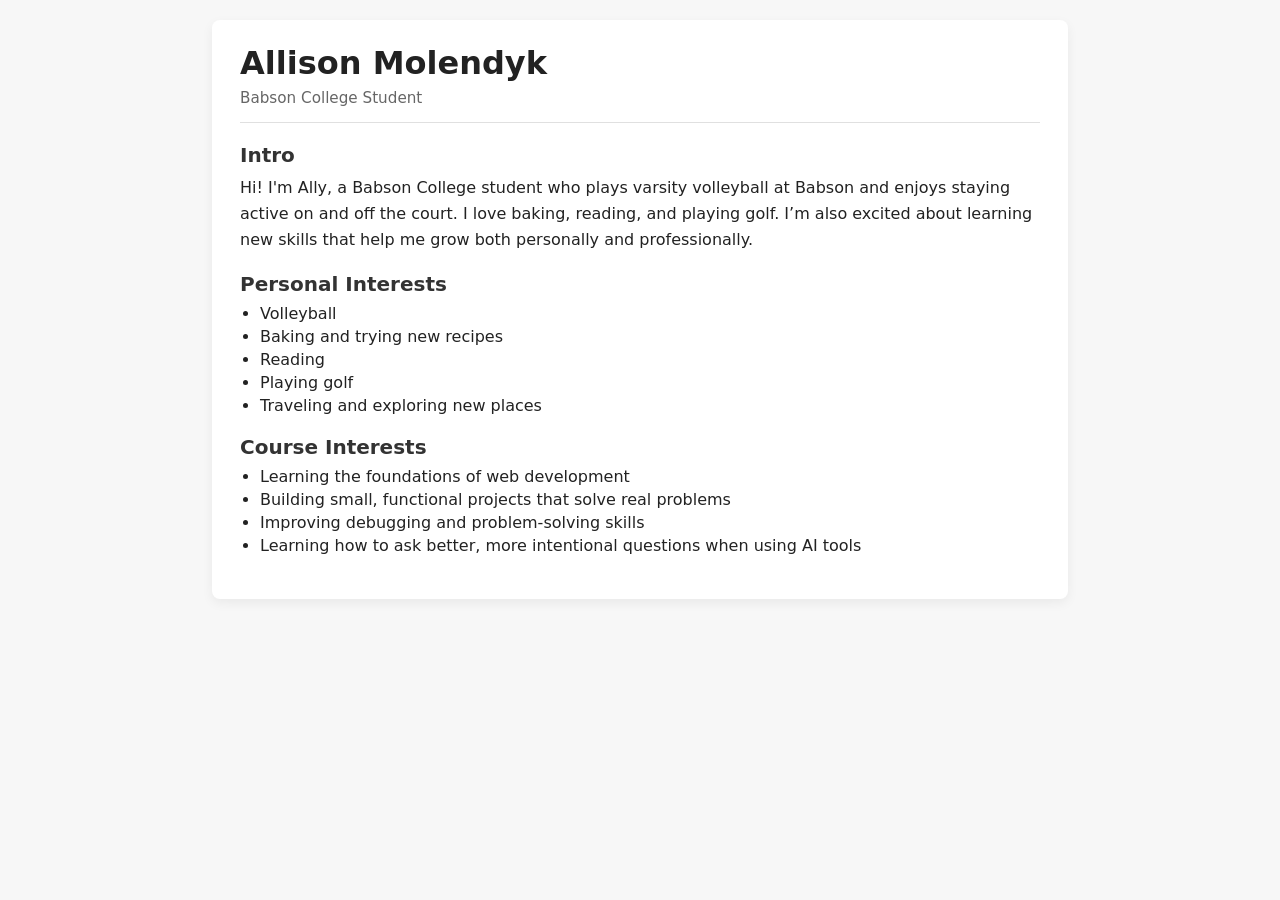
==== index.html @ fc71604b "Save index.html after accidentally deleting it" ====
<!DOCTYPE html>
<html lang="en">
<head>
  <meta charset="UTF-8" />
  <title>Allison | Babson College Student</title>
  <meta name="viewport" content="width=device-width, initial-scale=1.0" />
  <style>
    body {
      font-family: system-ui, -apple-system, BlinkMacSystemFont, "Segoe UI", sans-serif;
      margin: 0;
      padding: 20px;
      background-color: #f7f7f7;
      color: #222;
    }

    .container {
      max-width: 800px;
      margin: 0 auto;
      background: #ffffff;
      padding: 24px 28px;
      border-radius: 8px;
      box-shadow: 0 4px 12px rgba(0, 0, 0, 0.06);
    }

    header {
      border-bottom: 1px solid #e0e0e0;
      padding-bottom: 12px;
      margin-bottom: 20px;
    }

    header h1 {
      margin: 0 0 4px;
      font-size: 2rem;
    }

    header p {
      margin: 0;
      color: #666;
      font-size: 0.95rem;
    }

    section {
      margin-bottom: 20px;
    }

    h2 {
      margin: 0 0 8px;
      font-size: 1.25rem;
      color: #333;
    }

    p {
      margin: 0 0 10px;
      line-height: 1.6;
    }

    ul {
      margin: 6px 0 0;
      padding-left: 20px;
    }

    li {
      margin-bottom: 4px;
    }
  </style>
</head>
<body>
  <div class="container">
    <header>
      <h1>Allison Molendyk</h1>
      <p>Babson College Student</p>
    </header>

    <section aria-labelledby="intro-heading">
      <h2 id="intro-heading">Intro</h2>
      <p>
        Hi! I'm Ally, a Babson College student who plays varsity volleyball at Babson and enjoys staying active on and off the court.
        I love baking, reading, and playing golf. I’m also excited about learning new skills that help me grow both personally and professionally.
      </p>
    </section>

    <section aria-labelledby="personal-heading">
      <h2 id="personal-heading">Personal Interests</h2>
      <ul>
        <li>Volleyball</li>
        <li>Baking and trying new recipes</li>
        <li>Reading</li>
        <li>Playing golf</li>
        <li>Traveling and exploring new places</li>
      </ul>
    </section>

    <section aria-labelledby="course-heading">
      <h2 id="course-heading">Course Interests</h2>
      <ul>
        <li>Learning the foundations of web development</li>
        <li>Building small, functional projects that solve real problems</li>
        <li>Improving debugging and problem-solving skills</li>
        <li>Learning how to ask better, more intentional questions when using AI tools</li>
      </ul>
    </section>
  </div>
</body>
</html>
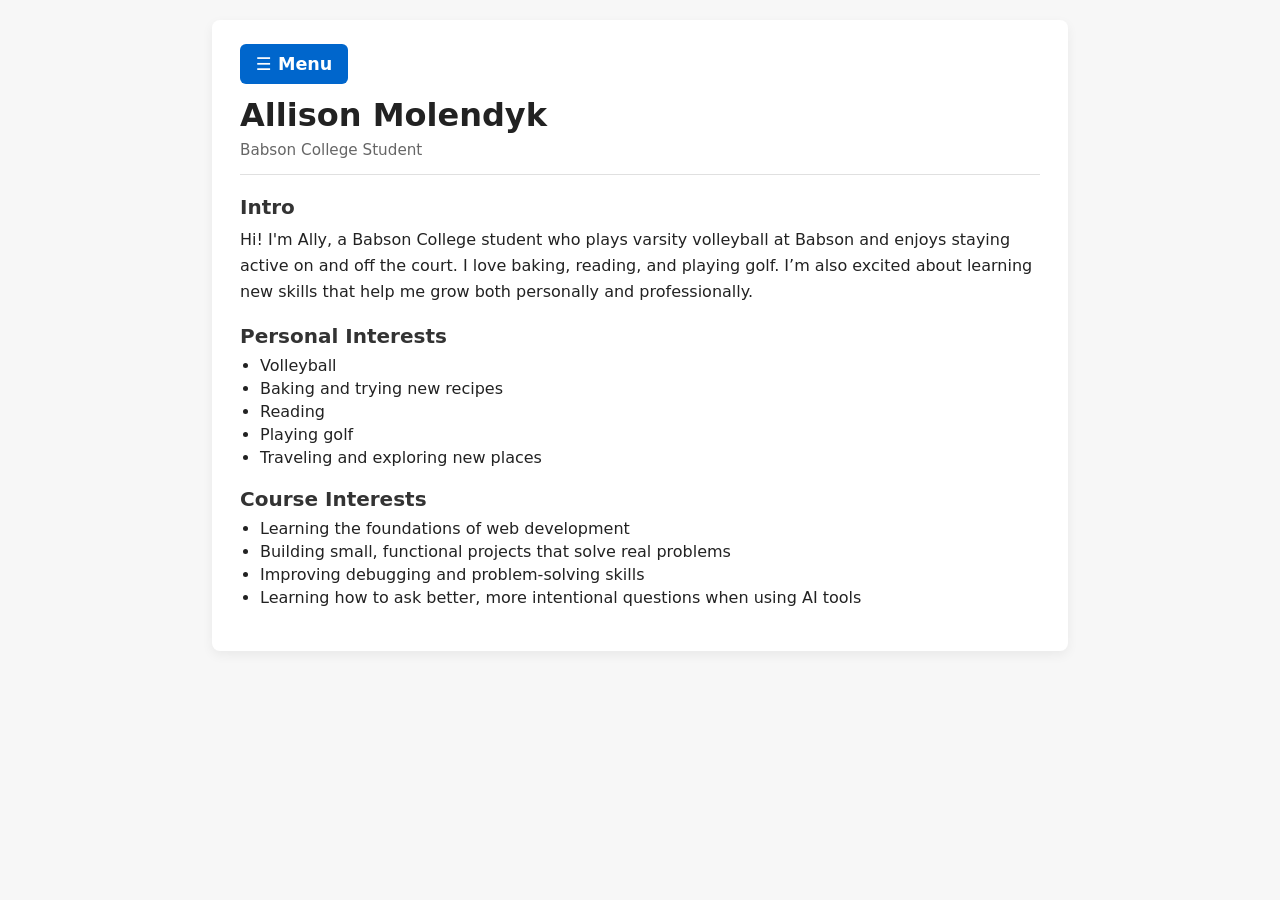
==== commit dd7cfab9: "use AI to create a hamburger navigation bar" ====
--- a/index.html
+++ b/index.html
@@ -1,104 +1,203 @@
-<!DOCTYPE html>
+<!doctype html>
 <html lang="en">
-<head>
-  <meta charset="UTF-8" />
-  <title>Allison | Babson College Student</title>
-  <meta name="viewport" content="width=device-width, initial-scale=1.0" />
-  <style>
-    body {
-      font-family: system-ui, -apple-system, BlinkMacSystemFont, "Segoe UI", sans-serif;
-      margin: 0;
-      padding: 20px;
-      background-color: #f7f7f7;
-      color: #222;
-    }
-
-    .container {
-      max-width: 800px;
-      margin: 0 auto;
-      background: #ffffff;
-      padding: 24px 28px;
-      border-radius: 8px;
-      box-shadow: 0 4px 12px rgba(0, 0, 0, 0.06);
-    }
-
-    header {
-      border-bottom: 1px solid #e0e0e0;
-      padding-bottom: 12px;
-      margin-bottom: 20px;
-    }
-
-    header h1 {
-      margin: 0 0 4px;
-      font-size: 2rem;
-    }
-
-    header p {
-      margin: 0;
-      color: #666;
-      font-size: 0.95rem;
-    }
-
-    section {
-      margin-bottom: 20px;
-    }
-
-    h2 {
-      margin: 0 0 8px;
-      font-size: 1.25rem;
-      color: #333;
-    }
-
-    p {
-      margin: 0 0 10px;
-      line-height: 1.6;
-    }
-
-    ul {
-      margin: 6px 0 0;
-      padding-left: 20px;
-    }
-
-    li {
-      margin-bottom: 4px;
-    }
-  </style>
-</head>
-<body>
-  <div class="container">
-    <header>
-      <h1>Allison Molendyk</h1>
-      <p>Babson College Student</p>
-    </header>
-
-    <section aria-labelledby="intro-heading">
-      <h2 id="intro-heading">Intro</h2>
-      <p>
-        Hi! I'm Ally, a Babson College student who plays varsity volleyball at Babson and enjoys staying active on and off the court.
-        I love baking, reading, and playing golf. I’m also excited about learning new skills that help me grow both personally and professionally.
-      </p>
-    </section>
-
-    <section aria-labelledby="personal-heading">
-      <h2 id="personal-heading">Personal Interests</h2>
-      <ul>
-        <li>Volleyball</li>
-        <li>Baking and trying new recipes</li>
-        <li>Reading</li>
-        <li>Playing golf</li>
-        <li>Traveling and exploring new places</li>
-      </ul>
-    </section>
-
-    <section aria-labelledby="course-heading">
-      <h2 id="course-heading">Course Interests</h2>
-      <ul>
-        <li>Learning the foundations of web development</li>
-        <li>Building small, functional projects that solve real problems</li>
-        <li>Improving debugging and problem-solving skills</li>
-        <li>Learning how to ask better, more intentional questions when using AI tools</li>
-      </ul>
-    </section>
-  </div>
-</body>
+  <head>
+    <meta charset="UTF-8" />
+    <title>Allison | Babson College Student</title>
+    <meta name="viewport" content="width=device-width, initial-scale=1.0" />
+    <style>
+      /* Fluid images */
+      img {
+        max-width: 100%;
+        height: auto;
+      }
+
+      /* Mobile-first base styles */
+      body {
+        font-family:
+          system-ui,
+          -apple-system,
+          BlinkMacSystemFont,
+          "Segoe UI",
+          sans-serif;
+        margin: 0;
+        padding: 12px;
+        background-color: #f7f7f7;
+        color: #222;
+      }
+
+      .container {
+        max-width: 800px;
+        margin: 0 auto;
+        background: #ffffff;
+        padding: 16px;
+        border-radius: 8px;
+        box-shadow: 0 4px 12px rgba(0, 0, 0, 0.06);
+      }
+
+      header {
+        border-bottom: 1px solid #e0e0e0;
+        padding-bottom: 12px;
+        margin-bottom: 20px;
+      }
+
+      header h1 {
+        margin: 0 0 4px;
+        font-size: 1.5rem;
+      }
+
+      header p {
+        margin: 0;
+        color: #666;
+        font-size: 0.95rem;
+      }
+
+      /* Navbar */
+      .nav-toggle {
+        display: inline-block;
+        background: #0066cc;
+        color: #fff;
+        border: none;
+        border-radius: 6px;
+        cursor: pointer;
+        padding: 10px 16px;
+        margin-bottom: 12px;
+        font-size: 1.1rem;
+        font-weight: 600;
+      }
+
+      nav ul {
+        list-style: none;
+        padding: 0;
+        margin: 0 0 12px;
+        display: none;
+        flex-direction: column;
+        gap: 8px;
+      }
+
+      nav a {
+        color: #0066cc;
+        text-decoration: none;
+        font-weight: 600;
+        font-size: 0.95rem;
+      }
+
+      nav a:hover {
+        text-decoration: underline;
+      }
+
+      /* Hide the checkbox */
+      #nav-check {
+        display: none;
+      }
+
+      #nav-check:checked ~ ul {
+        display: flex;
+      }
+
+      section {
+        margin-bottom: 20px;
+      }
+
+      h2 {
+        margin: 0 0 8px;
+        font-size: 1.1rem;
+        color: #333;
+      }
+
+      p {
+        margin: 0 0 10px;
+        line-height: 1.6;
+      }
+
+      ul {
+        margin: 6px 0 0;
+        padding-left: 20px;
+      }
+
+      li {
+        margin-bottom: 4px;
+      }
+
+      /* Tablet and up */
+      @media (min-width: 600px) {
+        body {
+          padding: 20px;
+        }
+
+        .container {
+          padding: 24px 28px;
+        }
+
+        header h1 {
+          font-size: 1.75rem;
+        }
+
+        h2 {
+          font-size: 1.2rem;
+        }
+      }
+
+      /* Desktop and up */
+      @media (min-width: 900px) {
+        header h1 {
+          font-size: 2rem;
+        }
+
+        h2 {
+          font-size: 1.25rem;
+        }
+      }
+    </style>
+  </head>
+  <body>
+    <div class="container">
+      <header>
+        <nav>
+          <input type="checkbox" id="nav-check" />
+          <label class="nav-toggle" for="nav-check">☰ Menu</label>
+          <ul>
+            <li><a href="index.html">Home</a></li>
+            <li><a href="hello.html">My first HTML page</a></li>
+            <li><a href="about.html">About</a></li>
+          </ul>
+        </nav>
+        <h1>Allison Molendyk</h1>
+        <p>Babson College Student</p>
+      </header>
+
+      <section aria-labelledby="intro-heading">
+        <h2 id="intro-heading">Intro</h2>
+        <p>
+          Hi! I'm Ally, a Babson College student who plays varsity volleyball at
+          Babson and enjoys staying active on and off the court. I love baking,
+          reading, and playing golf. I’m also excited about learning new skills
+          that help me grow both personally and professionally.
+        </p>
+      </section>
+
+      <section aria-labelledby="personal-heading">
+        <h2 id="personal-heading">Personal Interests</h2>
+        <ul>
+          <li>Volleyball</li>
+          <li>Baking and trying new recipes</li>
+          <li>Reading</li>
+          <li>Playing golf</li>
+          <li>Traveling and exploring new places</li>
+        </ul>
+      </section>
+
+      <section aria-labelledby="course-heading">
+        <h2 id="course-heading">Course Interests</h2>
+        <ul>
+          <li>Learning the foundations of web development</li>
+          <li>Building small, functional projects that solve real problems</li>
+          <li>Improving debugging and problem-solving skills</li>
+          <li>
+            Learning how to ask better, more intentional questions when using AI
+            tools
+          </li>
+        </ul>
+      </section>
+    </div>
+  </body>
 </html>
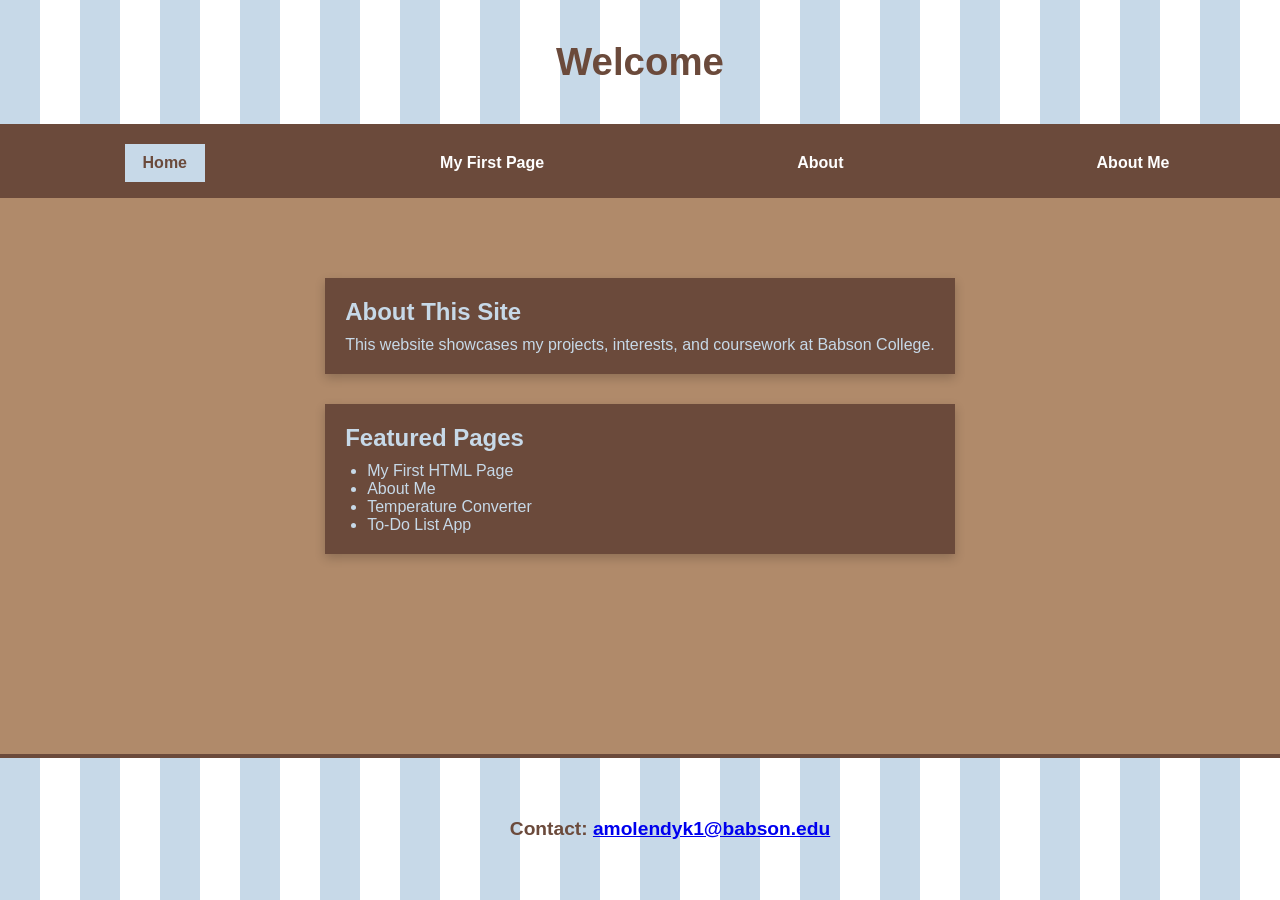
==== commit dd66b0de: "update formatting of pages and update my learning log with everything i learned" ====
--- a/index.html
+++ b/index.html
@@ -2,202 +2,54 @@
 <html lang="en">
   <head>
     <meta charset="UTF-8" />
-    <title>Allison | Babson College Student</title>
+    <title>Allison | Home</title>
     <meta name="viewport" content="width=device-width, initial-scale=1.0" />
-    <style>
-      /* Fluid images */
-      img {
-        max-width: 100%;
-        height: auto;
-      }
+    <link rel="stylesheet" href="css/styles.css">
+  </head>
 
-      /* Mobile-first base styles */
-      body {
-        font-family:
-          system-ui,
-          -apple-system,
-          BlinkMacSystemFont,
-          "Segoe UI",
-          sans-serif;
-        margin: 0;
-        padding: 12px;
-        background-color: #f7f7f7;
-        color: #222;
-      }
+  <body class="index-page">
 
-      .container {
-        max-width: 800px;
-        margin: 0 auto;
-        background: #ffffff;
-        padding: 16px;
-        border-radius: 8px;
-        box-shadow: 0 4px 12px rgba(0, 0, 0, 0.06);
-      }
+    <!-- SHARED STRIPED HEADER -->
+    <header class="striped-header">
+      <h1>Welcome</h1>
+    </header>
 
-      header {
-        border-bottom: 1px solid #e0e0e0;
-        padding-bottom: 12px;
-        margin-bottom: 20px;
-      }
+    <!-- SHARED NAV -->
+    <nav class="top-nav">
+      <a class="nav-link active" href="index.html">Home</a>
+      <a class="nav-link" href="hello.html">My First Page</a>
+      <a class="nav-link" href="about.html">About</a>
+      <a class="nav-link" href="about-me.html">About Me</a>
+    </nav>
 
-      header h1 {
-        margin: 0 0 4px;
-        font-size: 1.5rem;
-      }
+    <!-- INDEX CONTENT -->
+    <main class="index-wrapper">
 
-      header p {
-        margin: 0;
-        color: #666;
-        font-size: 0.95rem;
-      }
-
-      /* Navbar */
-      .nav-toggle {
-        display: inline-block;
-        background: #0066cc;
-        color: #fff;
-        border: none;
-        border-radius: 6px;
-        cursor: pointer;
-        padding: 10px 16px;
-        margin-bottom: 12px;
-        font-size: 1.1rem;
-        font-weight: 600;
-      }
-
-      nav ul {
-        list-style: none;
-        padding: 0;
-        margin: 0 0 12px;
-        display: none;
-        flex-direction: column;
-        gap: 8px;
-      }
-
-      nav a {
-        color: #0066cc;
-        text-decoration: none;
-        font-weight: 600;
-        font-size: 0.95rem;
-      }
-
-      nav a:hover {
-        text-decoration: underline;
-      }
-
-      /* Hide the checkbox */
-      #nav-check {
-        display: none;
-      }
-
-      #nav-check:checked ~ ul {
-        display: flex;
-      }
-
-      section {
-        margin-bottom: 20px;
-      }
-
-      h2 {
-        margin: 0 0 8px;
-        font-size: 1.1rem;
-        color: #333;
-      }
-
-      p {
-        margin: 0 0 10px;
-        line-height: 1.6;
-      }
-
-      ul {
-        margin: 6px 0 0;
-        padding-left: 20px;
-      }
-
-      li {
-        margin-bottom: 4px;
-      }
-
-      /* Tablet and up */
-      @media (min-width: 600px) {
-        body {
-          padding: 20px;
-        }
-
-        .container {
-          padding: 24px 28px;
-        }
-
-        header h1 {
-          font-size: 1.75rem;
-        }
-
-        h2 {
-          font-size: 1.2rem;
-        }
-      }
-
-      /* Desktop and up */
-      @media (min-width: 900px) {
-        header h1 {
-          font-size: 2rem;
-        }
-
-        h2 {
-          font-size: 1.25rem;
-        }
-      }
-    </style>
-  </head>
-  <body>
-    <div class="container">
-      <header>
-        <nav>
-          <input type="checkbox" id="nav-check" />
-          <label class="nav-toggle" for="nav-check">☰ Menu</label>
-          <ul>
-            <li><a href="index.html">Home</a></li>
-            <li><a href="hello.html">My first HTML page</a></li>
-            <li><a href="about.html">About</a></li>
-          </ul>
-        </nav>
-        <h1>Allison Molendyk</h1>
-        <p>Babson College Student</p>
-      </header>
-
-      <section aria-labelledby="intro-heading">
-        <h2 id="intro-heading">Intro</h2>
-        <p>
-          Hi! I'm Ally, a Babson College student who plays varsity volleyball at
-          Babson and enjoys staying active on and off the court. I love baking,
-          reading, and playing golf. I’m also excited about learning new skills
-          that help me grow both personally and professionally.
-        </p>
+      <section class="index-panel">
+        <h2>About This Site</h2>
+        <p>This website showcases my projects, interests, and coursework at Babson College.</p>
       </section>
 
-      <section aria-labelledby="personal-heading">
-        <h2 id="personal-heading">Personal Interests</h2>
+      <section class="index-panel">
+        <h2>Featured Pages</h2>
         <ul>
-          <li>Volleyball</li>
-          <li>Baking and trying new recipes</li>
-          <li>Reading</li>
-          <li>Playing golf</li>
-          <li>Traveling and exploring new places</li>
+          <li>My First HTML Page</li>
+          <li>About Me</li>
+          <li>Temperature Converter</li>
+          <li>To‑Do List App</li>
         </ul>
       </section>
 
-      <section aria-labelledby="course-heading">
-        <h2 id="course-heading">Course Interests</h2>
-        <ul>
-          <li>Learning the foundations of web development</li>
-          <li>Building small, functional projects that solve real problems</li>
-          <li>Improving debugging and problem-solving skills</li>
-          <li>
-            Learning how to ask better, more intentional questions when using AI
-            tools
-          </li>
-        </ul>
-      </section>
-    </div>
+    </main>
+
+    <!-- SHARED FOOTER -->
+    <footer class="footer-polkadots">
+      <div class="footer-box">
+        <p>Contact: <a href="mailto:amolendyk1@babson.edu">amolendyk1@babson.edu</a></p>
+      </div>
+    </footer>
+
   </body>
 </html>
+
+
--- a/css/styles.css
+++ b/css/styles.css
@@ -0,0 +1,429 @@
+/* ============================================================
+   ROOT VARIABLES
+============================================================ */
+:root {
+  --brown: #6b4a3b;
+  --blue-light: #c7d9e8;
+  --white: #ffffff;
+  --cream: #f7f3ef;
+
+  --border-thin: 0px solid transparent;
+  --shadow: 0 4px 10px rgba(0,0,0,0.2);
+}
+
+/* ============================================================
+   GLOBAL PAGE SETTINGS
+============================================================ */
+html, body {
+  height: 100%;
+  overflow-x: hidden;
+}
+
+body {
+  margin: 0;
+  font-family: Arial, sans-serif;
+  background-color: #b08a6a;
+  display: flex;
+  flex-direction: column;
+}
+
+h1, h2, p, ul, li {
+  margin: 0;
+  padding: 0;
+}
+
+/* ============================================================
+   SHARED HEADER (STRIPED)
+============================================================ */
+.striped-header {
+  padding: 40px 20px;
+  text-align: center;
+  background: repeating-linear-gradient(
+    to right,
+    var(--blue-light) 0px,
+    var(--blue-light) 40px,
+    var(--white) 40px,
+    var(--white) 80px
+  );
+  border-bottom: 4px solid var(--brown);
+}
+
+.striped-header h1 {
+  margin: 0;
+  font-size: 2.4rem;
+  font-weight: 900;
+  color: var(--brown);
+}
+
+/* ============================================================
+   SHARED NAV BAR
+============================================================ */
+.top-nav {
+  width: 100%;
+  display: flex;
+  justify-content: space-around;
+  background-color: var(--brown);
+  padding: 16px;
+}
+
+.nav-link {
+  color: var(--white);
+  text-decoration: none;
+  font-weight: bold;
+  padding: 10px 18px;
+  transition: 0.25s;
+}
+
+.nav-link:hover {
+  background-color: #8a5f4d;
+}
+
+.nav-link.active {
+  background-color: var(--blue-light);
+  color: var(--brown);
+}
+
+/* ============================================================
+   SHARED PANEL LAYOUT
+============================================================ */
+.panel-wrapper {
+  max-width: 1100px;
+  margin: 60px auto;
+  display: flex;
+  flex-direction: column;
+  gap: 30px;
+}
+
+.panel {
+  background-color: var(--brown);
+  padding: 20px;
+  box-shadow: var(--shadow);
+  color: var(--blue-light);
+  border-radius: 0px;
+}
+
+.panel h2 {
+  margin-bottom: 10px;
+  color: var(--blue-light);
+}
+
+.panel ul,
+.panel p {
+  color: var(--blue-light);
+}
+
+/* ============================================================
+   SHARED FOOTER (STRIPED)
+============================================================ */
+footer {
+  margin-top: auto;
+}
+
+.footer-polkadots {
+  width: 100%;
+  padding: 60px 30px;
+  background: repeating-linear-gradient(
+    to right,
+    var(--blue-light) 0px,
+    var(--blue-light) 40px,
+    var(--white) 40px,
+    var(--white) 80px
+  );
+  border-top: 4px solid var(--brown);
+  text-align: center;
+}
+
+.footer-box p {
+  margin: 0;
+  font-size: 1.2rem;
+  color: var(--brown);
+  font-weight: bold;
+}
+
+/* ============================================================
+   ABOUT ME PAGE
+============================================================ */
+.about-page {
+  background-color: #b08a6a;
+}
+
+.two-column {
+  display: flex;
+  gap: 30px;
+}
+
+.column {
+  flex: 1;
+}
+
+.panel img {
+  width: 100%;
+  height: auto;
+  border-radius: 0px;
+}
+
+.contact-page {
+  background-color: #b08a6a;
+}
+
+.contact-panel {
+  padding: 30px;
+}
+
+.field {
+  margin-bottom: 20px;
+}
+
+.field label {
+  color: var(--blue-light);
+  font-weight: bold;
+  margin-bottom: 8px;
+  display: block;
+}
+
+.field input,
+.field textarea {
+  width: 100%;
+  padding: 12px;
+  background-color: var(--cream);
+  border: var(--border-thin);
+  color: var(--brown);
+  box-sizing: border-box;
+}
+
+.field textarea {
+  min-height: 160px;
+}
+
+.pink-btn {
+  background-color: var(--blue-light);
+  color: var(--brown);
+  font-weight: bold;
+  padding: 14px;
+  width: 100%;
+  border: none;
+  cursor: pointer;
+}
+
+.pink-btn:hover {
+  background-color: #dbe7f2;
+}
+
+.about-page .panel img {
+  width: 100%;
+  height: auto;
+  margin-bottom: 20px;
+  border-radius: 0px;
+  display: block;
+}
+
+/* ============================================================
+   TEMPERATURE CONVERTER PAGE
+============================================================ */
+.converter-page {
+  background-color: #b08a6a;
+}
+
+.converter-center {
+  display: flex;
+  justify-content: center;
+  align-items: flex-start;
+  margin: 150px auto;
+  width: 100%;
+}
+
+.converter {
+  background-color: var(--brown);
+  color: var(--blue-light);
+  padding: 20px;
+  box-shadow: var(--shadow);
+  width: 400px;
+  border-radius: 0px;
+}
+
+.input-group {
+  margin-bottom: 20px;
+}
+
+.input-group label {
+  color: var(--blue-light);
+  font-weight: bold;
+}
+
+.input-group input {
+  width: 100%;
+  padding: 12px;
+  background-color: var(--cream);
+  border: var(--border-thin);
+  color: var(--brown);
+  box-sizing: border-box;
+}
+
+/* ============================================================
+   HELLO PAGE
+============================================================ */
+.hello-page {
+  background-color: #b08a6a;
+}
+
+.hello-page img {
+  width: 300px;
+  height: auto;
+  display: block;
+  margin: 0 auto 15px auto;
+  border-radius: 8px;
+}
+
+/* ============================================================
+   INDEX PAGE
+============================================================ */
+.index-page {
+  background-color: #b08a6a;
+}
+
+.index-wrapper {
+  max-width: 900px;
+  margin: 60px auto;
+  padding: 20px;
+  display: flex;
+  flex-direction: column;
+  gap: 30px;
+}
+
+.index-panel {
+  background-color: var(--brown);
+  padding: 20px;
+  box-shadow: var(--shadow);
+  border-radius: 0px;
+  color: var(--blue-light);
+}
+
+.index-panel h2 {
+  margin-bottom: 10px;
+  color: var(--blue-light);
+  font-weight: bold;
+}
+
+.index-panel p,
+.index-panel ul,
+.index-panel li {
+  color: var(--blue-light);
+}
+
+.index-panel ul {
+  padding-left: 22px;
+}
+
+/* ============================================================
+   FORM PAGE
+============================================================ */
+.form-page {
+  background-color: #b08a6a;
+}
+
+.form-page .panel {
+  background-color: var(--brown);
+  padding: 20px;
+  box-shadow: var(--shadow);
+  color: var(--blue-light);
+}
+
+.form-page input,
+.form-page textarea {
+  width: 100%;
+  padding: 12px;
+  background-color: var(--cream);
+  border: var(--border-thin);
+  color: var(--brown);
+  margin-bottom: 20px;
+  box-sizing: border-box;
+}
+
+.form-page .pink-btn {
+  background-color: var(--blue-light);
+  color: var(--brown);
+  font-weight: bold;
+  padding: 14px;
+  width: 100%;
+  border: none;
+  cursor: pointer;
+}
+
+.form-page .pink-btn:hover {
+  background-color: #dbe7f2;
+}
+
+/* ============================================================
+   DISCOUNT PAGE (FIXED + MATCHES SITE)
+============================================================ */
+.discount-page {
+  background-color: #b08a6a;
+}
+
+.discount-card {
+  max-width: 380px;
+  margin: 60px auto;
+  background-color: var(--brown);
+  padding: 20px;
+  box-shadow: var(--shadow);
+  border-radius: 0px;
+  color: var(--blue-light);
+}
+
+.discount-card h2 {
+  margin-top: 0;
+  color: var(--blue-light);
+}
+
+.discount-card label {
+  display: block;
+  margin-top: 15px;
+  font-weight: bold;
+  color: var(--blue-light);
+}
+
+.discount-card input[type="number"] {
+  width: 100%;
+  padding: 12px;
+  margin-top: 6px;
+  background-color: var(--cream);
+  border: var(--border-thin);
+  color: var(--brown);
+  box-sizing: border-box;
+}
+
+.discount-card .checkbox-label {
+  margin-top: 15px;
+  display: flex;
+  align-items: center;
+  gap: 8px;
+  color: var(--blue-light);
+}
+
+.discount-card button {
+  margin-top: 20px;
+  width: 100%;
+  padding: 14px;
+  background-color: var(--blue-light);
+  color: var(--brown);
+  font-weight: bold;
+  border: none;
+  cursor: pointer;
+}
+
+.discount-card button:hover {
+  background-color: #dbe7f2;
+}
+
+.discount-results {
+  margin-top: 20px;
+  background-color: var(--cream);
+  padding: 15px;
+  border-radius: 0px;
+  border: var(--border-thin);
+  color: var(--brown);
+}
+
+.discount-results p {
+  margin: 6px 0;
+}
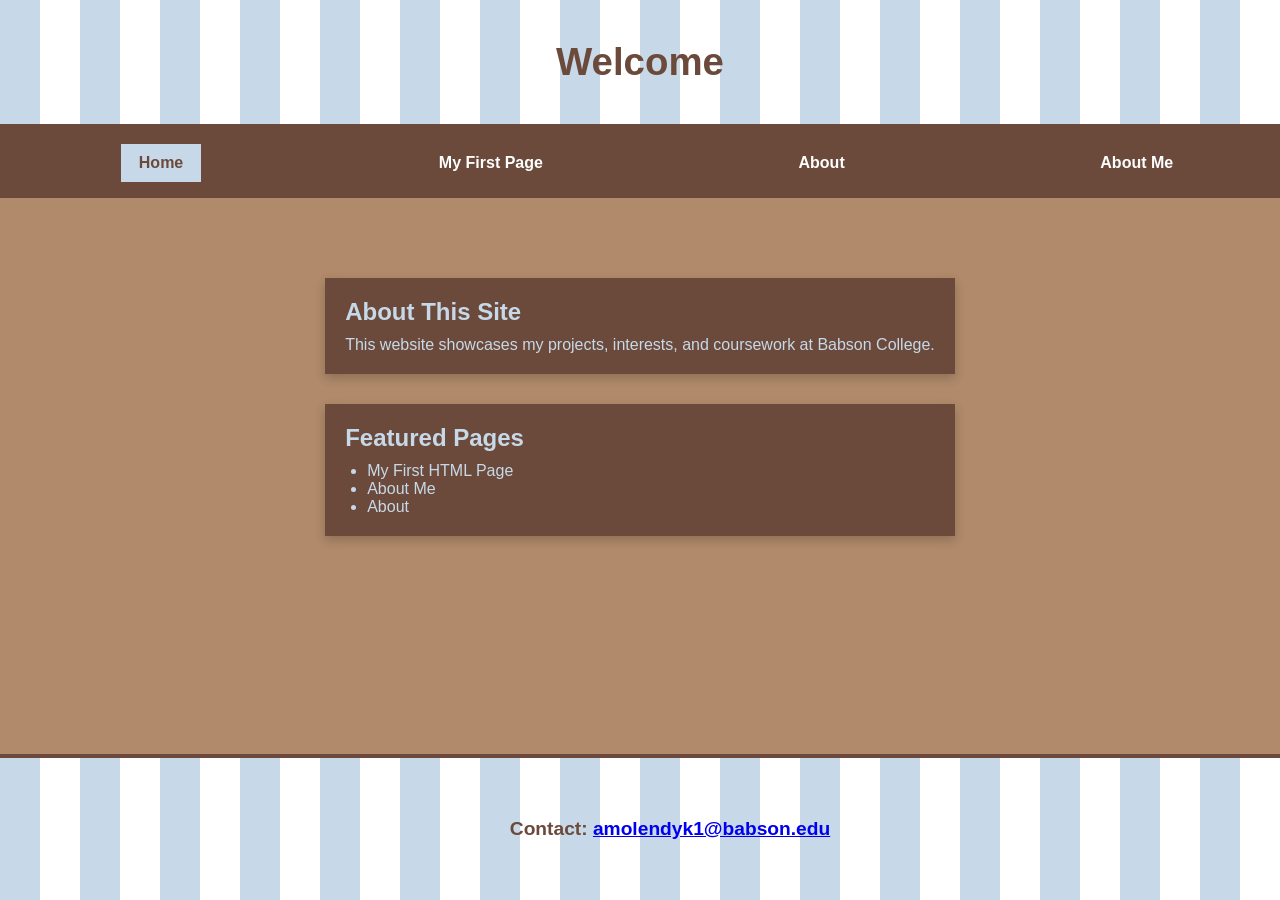
==== commit 0ac7ef58: "make updates so my code runs propoerly" ====
--- a/index.html
+++ b/index.html
@@ -4,11 +4,11 @@
     <meta charset="UTF-8" />
     <title>Allison | Home</title>
     <meta name="viewport" content="width=device-width, initial-scale=1.0" />
-    <link rel="stylesheet" href="css/styles.css">
+    <link rel="stylesheet" href="css/styles.css" />
   </head>
 
   <body class="index-page">
-
+    <script src="js/hamburger-menu.js"></script>
     <!-- SHARED STRIPED HEADER -->
     <header class="striped-header">
       <h1>Welcome</h1>
@@ -16,18 +16,27 @@
 
     <!-- SHARED NAV -->
     <nav class="top-nav">
-      <a class="nav-link active" href="index.html">Home</a>
-      <a class="nav-link" href="hello.html">My First Page</a>
-      <a class="nav-link" href="about.html">About</a>
-      <a class="nav-link" href="about-me.html">About Me</a>
+      <button class="hamburger">
+        <span></span>
+        <span></span>
+        <span></span>
+      </button>
+      <div class="nav-links">
+        <a class="nav-link active" href="index.html">Home</a>
+        <a class="nav-link" href="hello.html">My First Page</a>
+        <a class="nav-link" href="about.html">About</a>
+        <a class="nav-link" href="about-me.html">About Me</a>
+      </div>
     </nav>
 
     <!-- INDEX CONTENT -->
     <main class="index-wrapper">
-
       <section class="index-panel">
         <h2>About This Site</h2>
-        <p>This website showcases my projects, interests, and coursework at Babson College.</p>
+        <p>
+          This website showcases my projects, interests, and coursework at
+          Babson College.
+        </p>
       </section>
 
       <section class="index-panel">
@@ -35,21 +44,19 @@
         <ul>
           <li>My First HTML Page</li>
           <li>About Me</li>
-          <li>Temperature Converter</li>
-          <li>To‑Do List App</li>
+          <li>About</li>
         </ul>
       </section>
-
     </main>
 
     <!-- SHARED FOOTER -->
     <footer class="footer-polkadots">
       <div class="footer-box">
-        <p>Contact: <a href="mailto:amolendyk1@babson.edu">amolendyk1@babson.edu</a></p>
+        <p>
+          Contact:
+          <a href="mailto:amolendyk1@babson.edu">amolendyk1@babson.edu</a>
+        </p>
       </div>
     </footer>
-
   </body>
 </html>
-
-
--- a/css/styles.css
+++ b/css/styles.css
@@ -60,10 +60,34 @@
 ============================================================ */
 .top-nav {
   width: 100%;
-  display: flex;
-  justify-content: space-around;
   background-color: var(--brown);
   padding: 16px;
+  position: relative;
+}
+
+.hamburger {
+  display: none;
+  background: none;
+  border: none;
+  cursor: pointer;
+  padding: 10px;
+  position: absolute;
+  right: 20px;
+  top: 10px;
+}
+
+.hamburger span {
+  display: block;
+  width: 25px;
+  height: 3px;
+  background-color: var(--white);
+  margin: 5px 0;
+}
+
+.nav-links {
+  display: flex;
+  flex-direction: column;
+  gap: 10px;
 }
 
 .nav-link {
@@ -81,6 +105,29 @@
 .nav-link.active {
   background-color: var(--blue-light);
   color: var(--brown);
+}
+
+/* Mobile-first: hide nav links by default */
+.nav-links {
+  display: none;
+}
+
+/* Show nav links when hamburger is clicked */
+.nav-links.active {
+  display: flex;
+}
+
+/* Media query for larger screens */
+@media (min-width: 768px) {
+  .hamburger {
+    display: none;
+  }
+  
+  .nav-links {
+    display: flex;
+    flex-direction: row;
+    justify-content: space-around;
+  }
 }
 
 /* ============================================================
